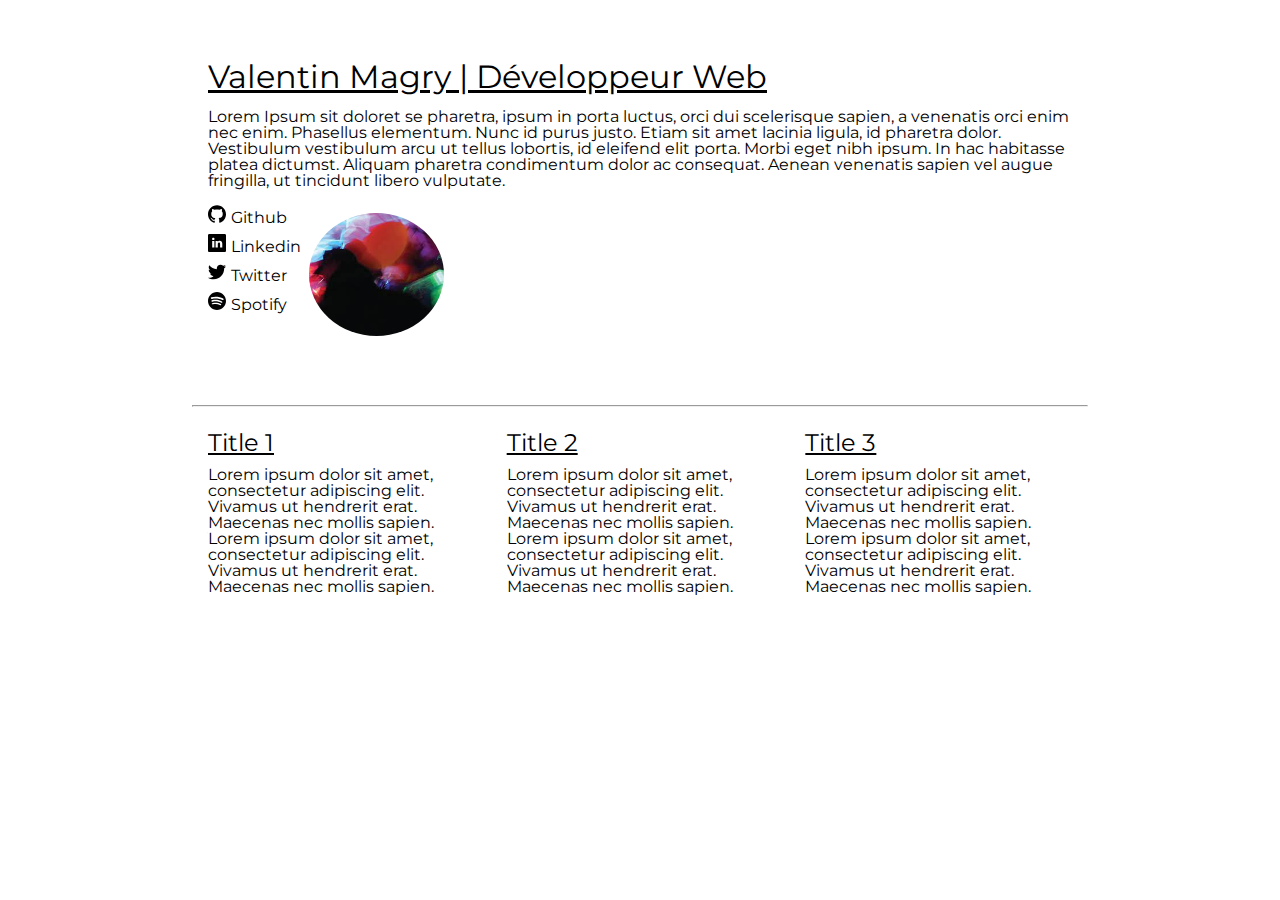
==== index.html @ a03840d3 "v0.1" ====
<!DOCTYPE html>
<html lang="en">
<head>
    <meta charset="UTF-8">
    <meta http-equiv="X-UA-Compatible" content="IE=edge">
    <meta name="viewport" content="width=device-width, initial-scale=1.0">
    <link rel="preconnect" href="https://fonts.googleapis.com">
    <link rel="preconnect" href="https://fonts.gstatic.com" crossorigin>
    <link href="https://fonts.googleapis.com/css2?family=Montserrat&display=swap" rel="stylesheet">
    <title>Valentin MAGRY | Intégration</title>
    <link rel="stylesheet" href="reset.css">
    <link rel="stylesheet" href="style.css">
</head>
<body>


    
    <section id="profil">
        <h1 id="profil__title">Valentin Magry | Développeur Web</h1>
        <p id="profil__paragraph">Lorem Ipsum sit doloret se pharetra, ipsum in porta luctus, orci dui scelerisque sapien, a venenatis orci enim nec enim. Phasellus  elementum. Nunc id purus justo.
            Etiam sit amet lacinia ligula, id pharetra dolor. Vestibulum vestibulum arcu ut tellus lobortis, id eleifend elit porta. Morbi eget nibh ipsum. In hac habitasse platea dictumst. Aliquam pharetra condimentum dolor ac consequat. Aenean venenatis sapien vel augue fringilla, ut tincidunt libero vulputate.</p>
        <nav id="profil__social">
            <ul>
                <a href="##">
                    <li><img src="github.svg" alt="github">Github</li>
                </a>
                <a href="##">
                    <li><img src="linkedin.svg" alt="linkedin">Linkedin</li>
                </a>
                <a href="##">
                    <li><img src="twitter.svg" alt="twitter">Twitter</li>
                </a>
                <a href="##">
                    <li><img src="spotify.svg" alt="spotify">Spotify</li>
                </a>
            </ul>
        </nav>
        <img id="profil__pic" src="445.jpeg" alt="profil_pic">

    </section>

    <hr>

    <section id="articles">
        <article class="article__single">
            <h2>Title 1</h2>
            <p>Lorem ipsum dolor sit amet, consectetur adipiscing elit. Vivamus ut hendrerit erat. Maecenas nec mollis sapien. Lorem ipsum dolor sit amet, consectetur adipiscing elit. Vivamus ut hendrerit erat. Maecenas nec mollis sapien.</p>
        </article>
    
        <article class="article__single">
            <h2>Title 2</h2>
            <p>Lorem ipsum dolor sit amet, consectetur adipiscing elit. Vivamus ut hendrerit erat. Maecenas nec mollis sapien. Lorem ipsum dolor sit amet, consectetur adipiscing elit. Vivamus ut hendrerit erat. Maecenas nec mollis sapien.</p>
        </article>
    
        <article class="article__single">
            <h2>Title 3</h2>
            <p>Lorem ipsum dolor sit amet, consectetur adipiscing elit. Vivamus ut hendrerit erat. Maecenas nec mollis sapien. Lorem ipsum dolor sit amet, consectetur adipiscing elit. Vivamus ut hendrerit erat. Maecenas nec mollis sapien.</p>
        </article>
    </section>
    
    
</body>
</html>
---- style.css ----
body{
    max-width: 70vw;
    margin:auto;
    font-family: 'Montserrat', sans-serif;
}

a, a:visited, a:hover, a:focus{
    color: #000;
    text-decoration: none;
}


#profil{
  margin-top: 5vh;
  margin-bottom: 5vh;
  padding: 1em;
  display: flex;
  flex-wrap: wrap;
  
}



#profil__title{
    font-size: 2rem;
    height: fit-content;
    align-self: center;
    text-decoration: underline;

}

#profil__paragraph{
 margin: 1em 0;
 flex-grow: 0;
}

#profil__pic{
    border-radius: 50%;
    max-width: 15vh;
    max-height: 15vh;
    flex-grow: 3;
    padding: 0.5em;
}



#articles{
    display: flex;
    flex-wrap: wrap;
}

#articles>article{
    flex: 1 1;
}

.article__single{
    margin: 1em;
}

.article__single h2{
    font-size: 1.5em;
    margin-bottom: 0.5em;
    text-decoration: underline;
}

#profil__social li{
    margin-bottom: 0.5em;
    position: relative;
}

#profil__social li > img{
    max-width: 18px;
    margin-right: 5px;
}

#profil__social li:after{
    content: "";
    display: block;
    position: absolute;
    width: 100%;
    height: 1px;
    background-color: #000;
    transform: scaleX(0);
    transform-origin: left;
    transition: .35s ease;
}

#profil__social li:hover:after{
    transform: scaleX(1);
}
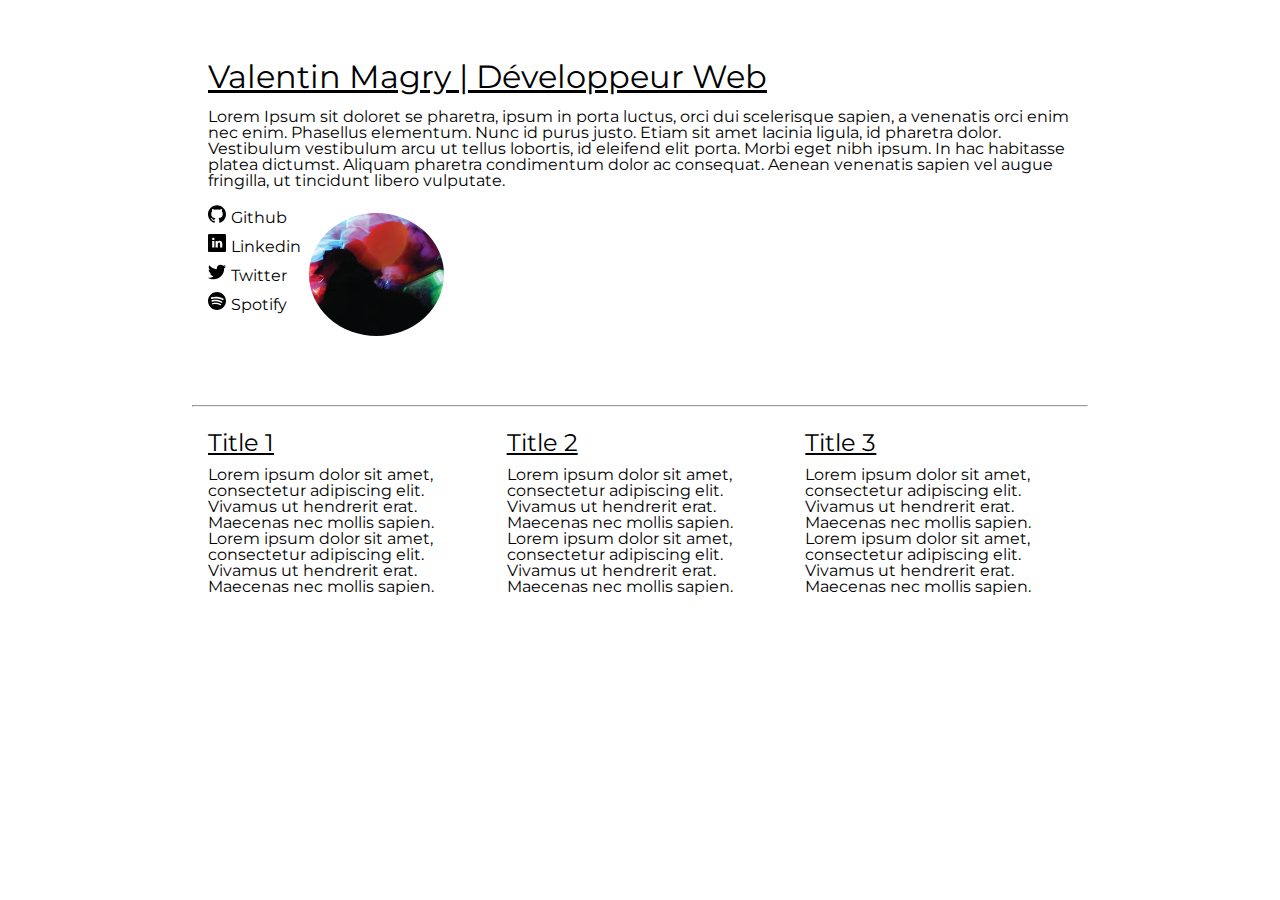
==== commit 5483e04a: "add img in folder" ====
--- a/index.html
+++ b/index.html
@@ -22,20 +22,20 @@
         <nav id="profil__social">
             <ul>
                 <a href="##">
-                    <li><img src="github.svg" alt="github">Github</li>
+                    <li><img src="img/github.svg" alt="github">Github</li>
                 </a>
                 <a href="##">
-                    <li><img src="linkedin.svg" alt="linkedin">Linkedin</li>
+                    <li><img src="img/linkedin.svg" alt="linkedin">Linkedin</li>
                 </a>
                 <a href="##">
-                    <li><img src="twitter.svg" alt="twitter">Twitter</li>
+                    <li><img src="img/twitter.svg" alt="twitter">Twitter</li>
                 </a>
                 <a href="##">
-                    <li><img src="spotify.svg" alt="spotify">Spotify</li>
+                    <li><img src="img/spotify.svg" alt="spotify">Spotify</li>
                 </a>
             </ul>
         </nav>
-        <img id="profil__pic" src="445.jpeg" alt="profil_pic">
+        <img id="profil__pic" src="img/445.jpeg" alt="profil_pic">
 
     </section>
 
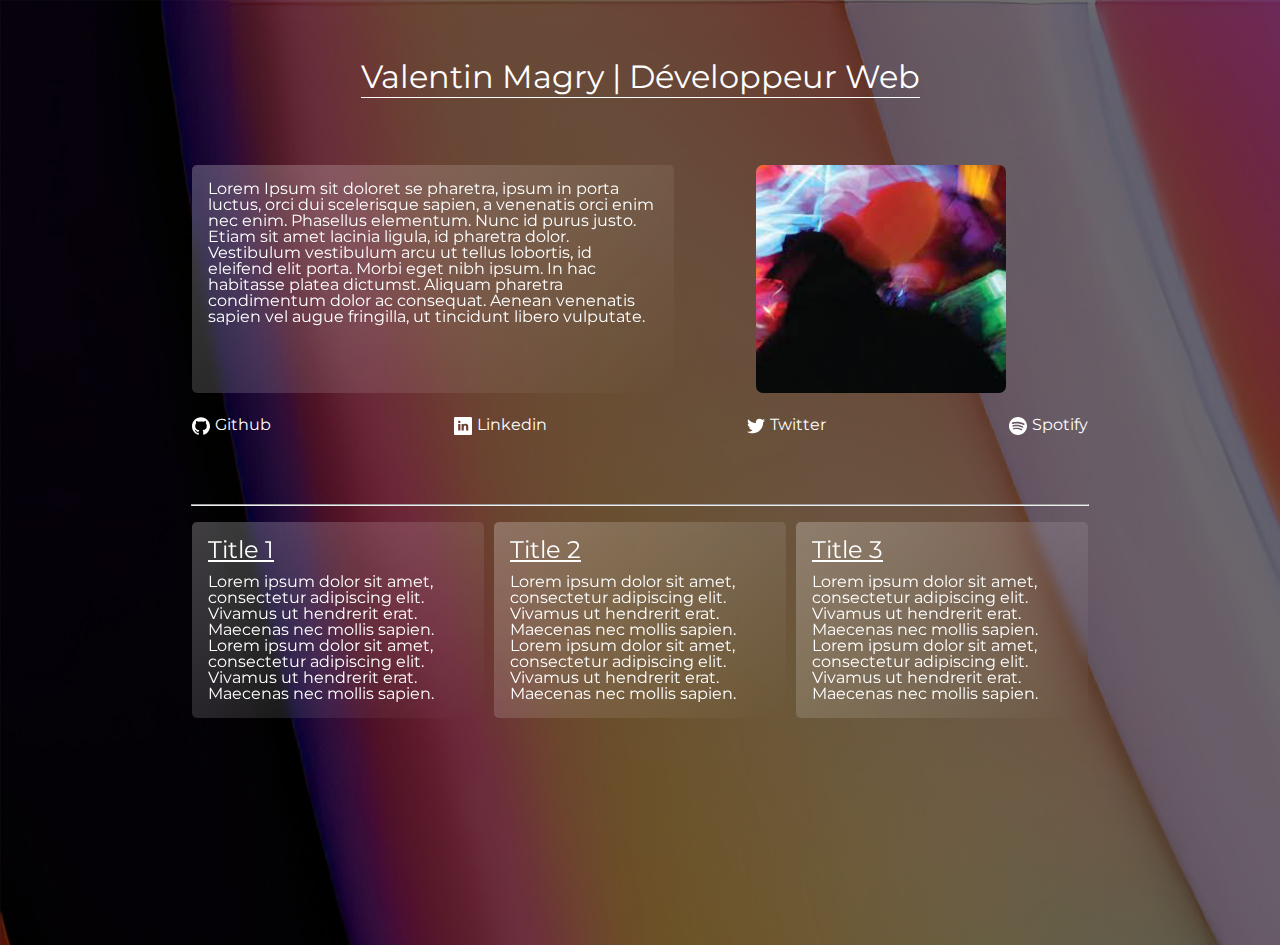
==== commit ac6a80f2: "deadline reached" ====
--- a/index.html
+++ b/index.html
@@ -11,16 +11,16 @@
     <link rel="stylesheet" href="reset.css">
     <link rel="stylesheet" href="style.css">
 </head>
-<body>
+<body class="bkg">
 
-
-    
     <section id="profil">
         <h1 id="profil__title">Valentin Magry | Développeur Web</h1>
+        
         <p id="profil__paragraph">Lorem Ipsum sit doloret se pharetra, ipsum in porta luctus, orci dui scelerisque sapien, a venenatis orci enim nec enim. Phasellus  elementum. Nunc id purus justo.
             Etiam sit amet lacinia ligula, id pharetra dolor. Vestibulum vestibulum arcu ut tellus lobortis, id eleifend elit porta. Morbi eget nibh ipsum. In hac habitasse platea dictumst. Aliquam pharetra condimentum dolor ac consequat. Aenean venenatis sapien vel augue fringilla, ut tincidunt libero vulputate.</p>
-        <nav id="profil__social">
-            <ul>
+        <img id="profil__pic" src="img/445.jpeg" alt="profil_pic">
+            <nav id="profil__social">
+                <ul id="profil__social_list">
                 <a href="##">
                     <li><img src="img/github.svg" alt="github">Github</li>
                 </a>
@@ -35,13 +35,13 @@
                 </a>
             </ul>
         </nav>
-        <img id="profil__pic" src="img/445.jpeg" alt="profil_pic">
 
     </section>
-
-    <hr>
-
+    
+    <hr style="width: 70%;margin:auto;">
+    
     <section id="articles">
+        
         <article class="article__single">
             <h2>Title 1</h2>
             <p>Lorem ipsum dolor sit amet, consectetur adipiscing elit. Vivamus ut hendrerit erat. Maecenas nec mollis sapien. Lorem ipsum dolor sit amet, consectetur adipiscing elit. Vivamus ut hendrerit erat. Maecenas nec mollis sapien.</p>
--- a/style.css
+++ b/style.css
@@ -1,60 +1,150 @@
-body{
+section{
     max-width: 70vw;
     margin:auto;
     font-family: 'Montserrat', sans-serif;
+    color: #000
+}
+
+.bkg section{
+    color: #FFF;
 }
 
 a, a:visited, a:hover, a:focus{
-    color: #000;
+    color: #FFF;
     text-decoration: none;
 }
 
+html{
+    background: url('img/bkg2.jpg');
+    animation: anim_bkg ease-in-out 30s infinite alternate;
+}
+
+@keyframes anim_bkg{
+ 0% {
+    background-position: 0% 0%
+ }
+ 50%{
+     background-position: 50% 100%;
+ }
+ 100% {
+     background-position: 100% 0%;
+ }
+}
+
+body{
+    min-height: 100vh;
+    min-width: 100vw;
+    padding-top: 5vh;
+    background: #FFF;
+}
+
+body.bkg{
+    background: rgba(0, 0, 0, 0.568);
+}
 
 #profil{
-  margin-top: 5vh;
   margin-bottom: 5vh;
   padding: 1em;
   display: flex;
   flex-wrap: wrap;
-  
 }
-
 
 
 #profil__title{
     font-size: 2rem;
     height: fit-content;
     align-self: center;
-    text-decoration: underline;
+    margin: auto;
+    margin-bottom: 2em;
+    /* text-decoration: underline; */
+    width: max-content;
+    text-align: center;
+    position: relative;
+}
 
+#profil__title:after{
+    content: "";
+    position: absolute;
+    display: block;
+    background-color: #FFF;
+    bottom: -5px;
+    height: 1px;
+    width: 100%;
+    left: 0%;
+    transform-origin: left;
+    animation: slide_after 10s ease-in-out infinite;
+}
+
+@keyframes slide_after{
+    0%{
+        transform-origin: left;
+        transform: scaleX(0);
+    }
+    
+    50%{
+        transform-origin: left;
+        transform: scaleX(1);
+    }
+    51%{
+        transform-origin: right;
+        transform: scaleX(1);
+    }
+    100%{
+        transform-origin: right;
+        transform: scaleX(0);
+    }
 }
 
 #profil__paragraph{
- margin: 1em 0;
- flex-grow: 0;
+ margin: 0.5em 0;
+ min-width: 200px;
+ backdrop-filter: blur(6px);
+ background: linear-gradient(135deg, rgba(255, 255, 255, 0.247) 0%, rgba(0,212,255,0) 100%);
+ padding: 1em;
+ border-radius: 5px;
+ max-width: 450px;
 }
 
 #profil__pic{
-    border-radius: 50%;
-    max-width: 15vh;
-    max-height: 15vh;
-    flex-grow: 3;
+    border-radius: 15px;
+    min-width: 250px;
+    max-width: 30%;
     padding: 0.5em;
+    flex-basis: auto;
+    margin:auto;
 }
 
+#profil__social{
+    width: 100%;
+}
+
+#profil__social_list{
+    display: flex;
+    flex-direction: row;
+    justify-content: space-between;
+    flex-wrap: wrap;
+    margin-top: 1em;
+}
 
 
 #articles{
     display: flex;
     flex-wrap: wrap;
+    column-gap: 10px;
+    padding-bottom: 5vh;
 }
 
 #articles>article{
     flex: 1 1;
+    min-width: 180px;
+    background: linear-gradient(135deg, rgba(255, 255, 255, 0.247) 0%, rgba(0,212,255,0) 100%);
+    backdrop-filter: blur(6px);
 }
 
 .article__single{
-    margin: 1em;
+    margin-top: 1em;
+    padding: 1em;
+    border-radius: 5px;
 }
 
 .article__single h2{
@@ -63,9 +153,13 @@
     text-decoration: underline;
 }
 
+
+
 #profil__social li{
     margin-bottom: 0.5em;
     position: relative;
+    display: inline-flex;
+    
 }
 
 #profil__social li > img{
@@ -79,10 +173,11 @@
     position: absolute;
     width: 100%;
     height: 1px;
-    background-color: #000;
+    background-color: #FFF;
     transform: scaleX(0);
     transform-origin: left;
-    transition: .35s ease;
+    bottom: -5px;
+    transition: .5s ease;
 }
 
 #profil__social li:hover:after{
